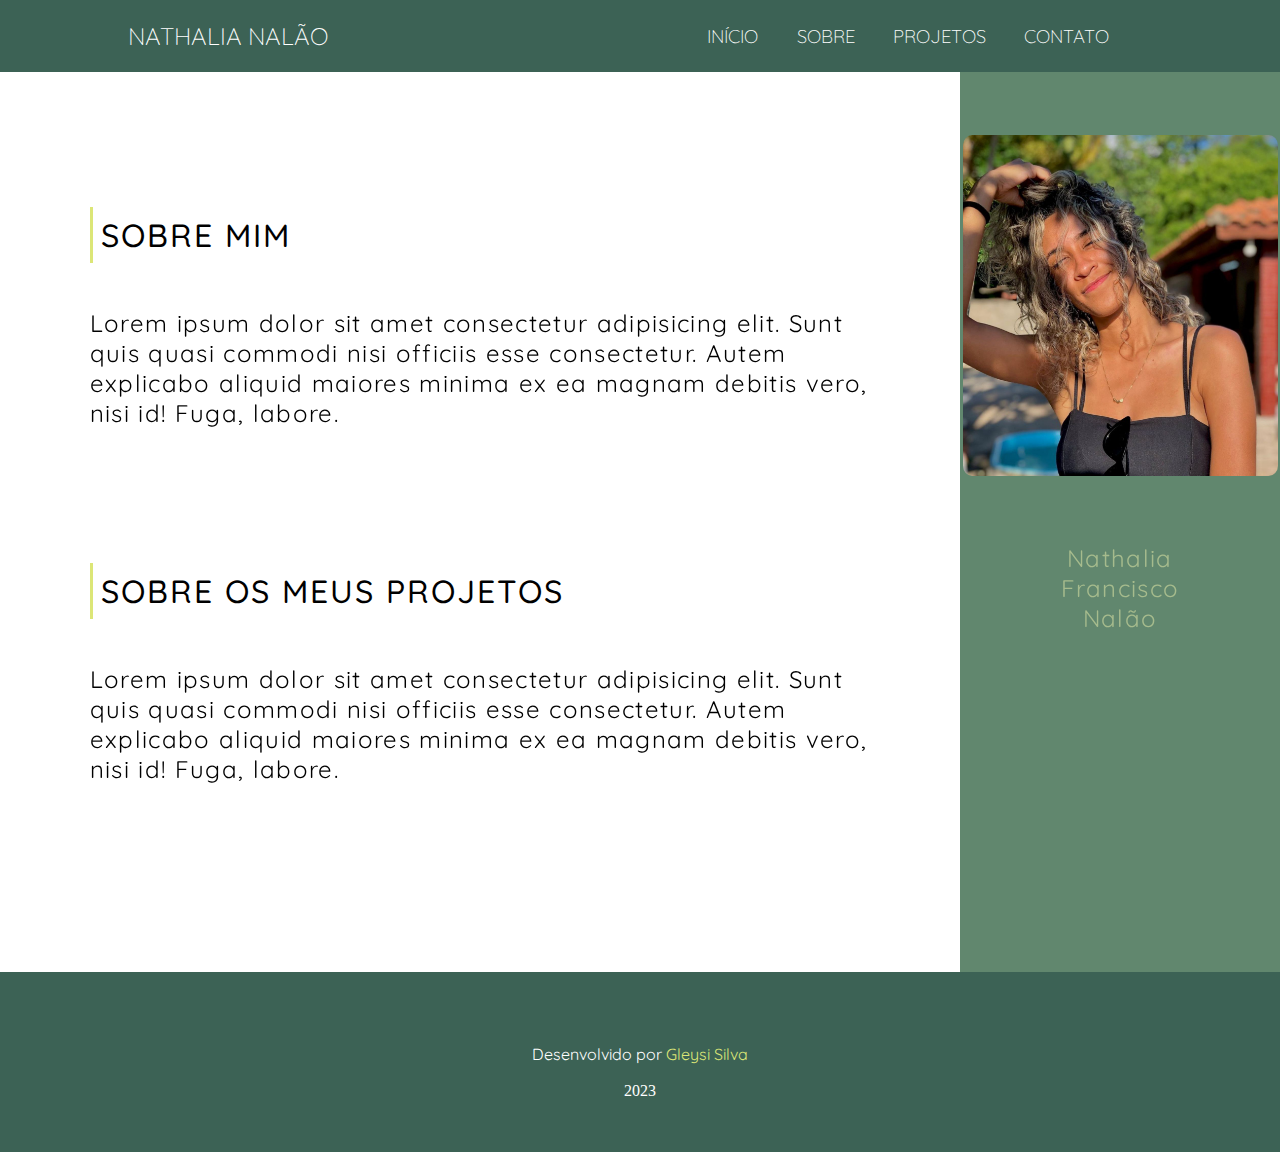
==== about.html @ 0b012574 "inserção favicon, botões de contato e mudança de imagem" ====
<!DOCTYPE html>
<html lang="pt-br">
<head>
    <meta charset="UTF-8">
    <meta http-equiv="X-UA-Compatible" content="IE=edge">
    <meta name="viewport" content="width=device-width, initial-scale=1.0">
    <title>Nathalia Nalão</title>
    <link rel="stylesheet" href="styles/style.css">
    <link rel="stylesheet" href="css/mobile-menu.css">
    <script src="script.js"></script>    
    <!--fontes-->
    <link rel="preconnect" href="https://fonts.googleapis.com">
    <link rel="preconnect" href="https://fonts.gstatic.com" crossorigin>
    <link href="https://fonts.googleapis.com/css2?family=League+Script&family=WindSong:wght@500&display=swap" rel="stylesheet">
     <!-- lib aos -->
     <link href="https://unpkg.com/aos@2.3.1/dist/aos.css" rel="stylesheet">
     <link rel="shortcut icon" href="img/favicon.png" type="image/x-icon">
    </head>
</head>
<body>
    <header>
        <header>
            <div class = "top-nav">
                <div class = "menu-toggle">
                  <div class="one"></div>
                  <div class="two"></div>
                  <div class="three"></div>
                </div>
                <a class="brand" href="index.html">NATHALIA NALÃO</a>
                <nav>
                    <ul>
                        <li><a href="index.html">INÍCIO</a></li>
                        <li><a href="about.html">SOBRE</a></li>
                        <li><a href="projects.html">PROJETOS</a></li>
                        <li><a href="contact.html">CONTATO</a></li>
                    </ul>
                </nav>
            </div>
    </header>
    <main>
        <div id="about-container">
            <h2 class="section-title">SOBRE MIM</h2>
            <p id="about-description" data-aos="fade-right">Lorem ipsum dolor sit amet consectetur adipisicing elit. Sunt quis quasi commodi nisi officiis esse consectetur. Autem explicabo aliquid maiores minima ex ea magnam debitis vero, nisi id! Fuga, labore.</p>
            <h2 class="section-title">SOBRE OS MEUS PROJETOS</h2>
            <p id="about-description" data-aos="fade-right">Lorem ipsum dolor sit amet consectetur adipisicing elit. Sunt quis quasi commodi nisi officiis esse consectetur. Autem explicabo aliquid maiores minima ex ea magnam debitis vero, nisi id! Fuga, labore.</p>
            <div id="sidebar">
                    <img id="img-profile" src="img/nathalia.jpeg" alt="designer" data-aos="fade-right">
                    <p class="nathalia" data-aos="fade-right">Nathalia Francisco Nalão</p>
            </div>
        </div>   
    </main>
    <footer>
        <p id="developer">Desenvolvido por <a href="#">Gleysi Silva</a></p><!--por meu link-->
        <pp id="year">2023</p>
        <div id="social-media-container">
            <!--sgv com links-->
        </div>
    </footer>
    <script src="https://unpkg.com/aos@2.3.1/dist/aos.js"></script>
    <script>
        AOS.init();
    </script>
    <script src="js/mobile-menu.js"></script>
</body>
</html>
---- styles/style.css ----
@charset "UTF-8";
@import url("https://fonts.googleapis.com/css2?family=Quicksand:wght@300&display=swap");
* {
  padding: 0;
  margin: 0;
  overflow-x: hidden;
}

#about-container {
  height: 100vh;
  justify-content: center;
}
#about-container #about-description {
  font-size: 1.5rem;
  font-family: "Quicksand";
  letter-spacing: 1pt;
  align-items: center;
  margin: 5vh 30vw 7vh 7vw;
}
#about-container #sidebar {
  position: absolute;
  right: 0;
  top: 8vh;
  height: 100vh;
  width: 25vw;
  background-color: #61876e;
  text-align: center;
}
#about-container #sidebar #img-profile {
  margin-top: 7vh;
  position: relative;
  margin-left: auto;
  margin-right: auto;
  width: 35vh;
  border-radius: 3%;
  height: auto;
}
#about-container #sidebar .nathalia {
  font-size: 1.5rem;
  font-family: "Quicksand";
  letter-spacing: 1pt;
  align-items: center;
  margin: 7vh 7vw 7vh 7vw;
  color: #A6BB8D;
}

* {
  padding: 0;
  margin: 0;
  overflow-x: hidden;
}

footer {
  background-color: #3C6255;
  height: 20vh;
  margin: 0;
  text-align: center;
  color: white;
}
footer p#developer {
  padding-top: 8vh;
  color: white;
  font-family: "Quicksand";
  font-size: 1rem;
  margin-bottom: 2vh;
}
footer p#developer a {
  text-decoration: none;
  color: #dce677;
}
footer p#developer a:hover {
  letter-spacing: 0.1em;
}
footer p#year {
  font-weight: 100;
}

* {
  padding: 0;
  margin: 0;
  overflow-x: hidden;
}

.top-nav {
  background-color: #3C6255;
  height: 8vh;
  vertical-align: center;
  display: flex;
  align-items: center;
  justify-content: space-around;
}
.top-nav .brand {
  color: white;
  text-decoration: none;
  text-transform: uppercase;
  font-size: 1.5rem;
  font-weight: 300;
  font-family: "Quicksand";
  margin-left: -30vw;
}
.top-nav .brand:hover {
  color: #A6BB8D;
}
.top-nav nav {
  text-align: center;
}
.top-nav nav ul {
  display: flex;
}
.top-nav nav ul li {
  padding-left: 3vw;
  list-style: none;
  color: white;
}
.top-nav nav ul li a {
  color: white;
  text-decoration: none;
  text-transform: uppercase;
  font-size: 1.5rem;
  font-weight: 300;
  font-family: "Quicksand";
  font-size: 1.1538461538rem;
}
.top-nav nav ul li a:hover {
  color: #A6BB8D;
}
.top-nav nav ul li:hover {
  letter-spacing: 2px;
}

* {
  padding: 0;
  margin: 0;
  overflow-x: hidden;
}

#img-container {
  display: flex;
  align-items: center;
  justify-content: center;
}
#img-container #logo-home {
  top: 0;
  left: 0;
  width: 400px;
  height: 400px;
}

* {
  padding: 0;
  margin: 0;
  overflow-x: hidden;
}

h2.section-title {
  display: block;
  font-size: 2rem;
  font-weight: 500;
  color: black;
  font-family: "Quicksand";
  letter-spacing: 2px;
  margin-left: 7vw;
  margin-top: 15vh;
  padding: 0.5rem;
  border-left: #dce677 solid 3px;
}

.projects-container { /*transformando em grid container*/
  display: grid;
  justify-content: center;
  gap: 1rem;
  margin: 5rem 2rem;
}

.row {
  flex-wrap: wrap; /*para não "sanfonar ao diminuir a tela"*/
  width: 320px;
  overflow: hidden; /*impede que a img transborde com o hover*/
}

/*tamanho da miniatura no grid*/
.row .small_img {
  width: inherit;
}

.row .small_img:hover {
  transition: 0.3s;
  transform: scale(1.2);
  filter: grayscale(0.8);
  cursor: pointer;
}

/*configuração dos grids por elemento*/
.row:nth-child(0) {
  grid-column: 1/2;
  grid-row: 1/2;
}

.row:nth-child(12) {
  grid-column: 4/5;
  grid-row: 1/2;
}

.modal {
  /*configuração do modal*/
  display: flex;
  align-items: center;
  justify-content: center;
  position: fixed;
  top: 0;
  width: 100vw;
  height: 100vh;
  background-color: rgba(0, 0, 0, 0.7);
  visibility: hidden;
}

/*conteúdo de dentro do modal */
#modal_img {
  width: 65vw;
}

/*botão "x"*/
#bt_close {
  color: white;
  background-color: #000000;
  position: absolute;
  top: 10px;
  right: 30px;
  padding: 5px 10px;
  font-size: 25px;
  border: white solid 1px;
  cursor: pointer;
}

/*classe que será adicionada dinamicamente por JS*/
.modal_active {
  visibility: visible;
}

#contact-container {
  display: block;
  height: 100vh;
}
#contact-container .title-container .section-title-contact {
  display: block;
  font-size: 2rem;
  font-weight: 500;
  color: black;
  font-family: "Quicksand";
  letter-spacing: 2px;
  margin-left: 7vw;
  margin-top: 15vh;
  padding: 0.5rem;
  border-left: #dce677 solid 3px;
  margin-top: 6vh;
}
#contact-container .principal-container {
  display: flex;
  justify-content: center;
  align-items: center;
}
#contact-container .principal-container .formulario-container {
  width: 43vw;
  height: 60vh;
  background-color: #61876e;
  margin: 5vh 0vw 2vh 0;
  border-radius: 2% 0 0 2%;
}
#contact-container .principal-container .formulario-container form {
  text-align: center;
  padding: 7vh 0vw 0vh 0vw;
  justify-content: center;
}
#contact-container .principal-container .formulario-container form label {
  color: white;
  font-size: 2rem;
  font-weight: 500;
  color: black;
  font-family: "Quicksand";
  letter-spacing: 2px;
  margin-left: 7vw;
  margin-top: 15vh;
  padding: 0.5rem;
  border-left: #dce677 solid 3px;
  font-size: 1.5rem;
  margin-left: -17vw;
}
#contact-container .principal-container .formulario-container form input#email {
  margin-top: 5vh;
  display: block;
  width: 30vw;
  margin-left: 7vw;
  margin-bottom: 2vh;
  height: 5vh;
}
#contact-container .principal-container .formulario-container form input#message {
  margin-top: 5vh;
  display: block;
  width: 30vw;
  margin-left: 7vw;
  margin-bottom: 2vh;
  height: 10vh;
}
#contact-container .principal-container .formulario-container form button {
  width: 150px;
  height: 40px;
  padding: 1vh;
  background-color: #A6BB8D;
  border: 1px solid black;
  color: black;
  border-radius: 5px;
  text-transform: uppercase;
}
#contact-container .principal-container .formulario-container form button:hover {
  color: white;
  transition: 0.4s;
  background-color: #346049;
  border: 1px solid rgb(255, 255, 255);
}
#contact-container .principal-container .formulario-container form button a {
  font-weight: 300;
  color: black;
  text-decoration: none;
  font-size: 12pt;
}
#contact-container .principal-container .formulario-container form button a:hover {
  color: white;
}
#contact-container .principal-container .img-contact-container {
  text-align: center;
  vertical-align: center;
  width: 43vw;
  height: 60vh;
  background-color: #A6BB8D;
  margin: 5vh 0vw 2vh 0vw;
  border-radius: 0px 2% 2% 0;
}
#contact-container .principal-container .img-contact-container .interior-designer {
  margin-top: 3vh;
  width: 80%;
  height: auto;
  border-radius: 2%;
}
#contact-container .social-media-container {
  display: flex;
  text-align: center;
  justify-content: center;
  gap: 2rem;
  padding-top: 2rem;
}
#contact-container .social-media-container #wpp-btn {
  width: 150px;
  height: 40px;
  padding: 1vh;
  background-color: #A6BB8D;
  border: 1px solid black;
  color: black;
  border-radius: 5px;
}
#contact-container .social-media-container #wpp-btn:hover {
  color: white;
  transition: 0.4s;
  background-color: #075037;
  border: 1px solid rgb(255, 255, 255);
}
#contact-container .social-media-container #wpp-btn a {
  font-weight: 300;
  color: black;
  text-decoration: none;
  font-size: 12pt;
}
#contact-container .social-media-container #wpp-btn a:hover {
  color: white;
}
#contact-container .social-media-container #linkedin-btn {
  width: 150px;
  height: 40px;
  padding: 1vh;
  background-color: #A6BB8D;
  border: 1px solid black;
  color: black;
  border-radius: 5px;
}
#contact-container .social-media-container #linkedin-btn:hover {
  color: white;
  transition: 0.4s;
  background-color: #084d91;
  border: 1px solid rgb(255, 255, 255);
}
#contact-container .social-media-container #linkedin-btn a {
  font-weight: 300;
  color: black;
  text-decoration: none;
  font-size: 12pt;
}
#contact-container .social-media-container #linkedin-btn a:hover {
  color: white;
}

@media (max-width: 620px) {
  .top-nav {
    justify-content: flex-start;
  }
  nav {
    display: none;
  }
  .brand {
    display: none;
  }
  .menu-toggle {
    position: absolute;
    width: 40px;
    left: 15px;
  }
  .menu-toggle .one,
.menu-toggle .two,
.menu-toggle .three {
    background-color: white;
    height: 3px;
    width: 100%;
    margin: 8px auto;
    transition-duration: 0.3s;
  }
  /*menu aberto*/
  .top-nav.on {
    position: absolute;
    top: 0;
    left: 5;
    width: 100vw;
    height: 100vh;
    background-color: #3C6255;
    z-index: 10;
    justify-content: center;
    align-items: center;
  }
  .top-nav.on nav { /*acesso ao elemento nav com o menu clicado*/
    display: block; /*menu é habilitado novamente por cima do menu clicado*/
    flex-direction: column;
  }
  .top-nav.on .menu-toggle { /*posicionamento do ícone*/
    position: absolute;
    right: 15px;
    top: 15px;
  }
  .top-nav.on .menu-toggle .one { /*posicionamento das barras com o menu clicado*/
    transform: rotate(45deg) translate(7px, 7px);
  }
  .top-nav.on .menu-toggle .two {
    opacity: 0;
  }
  .top-nav.on .menu-toggle .three {
    transform: rotate(-45deg) translate(9px, -9px);
  }
  .top-nav.on nav li {
    margin: auto;
    width: auto;
  }
  .top-nav.on nav ul {
    margin: auto;
    display: block;
    text-align: center;
  }
  .top-nav.on nav ul a {
    transition-duration: 0.5s;
    font-size: 1.5rem;
    line-height: 4rem;
  }
}/*# sourceMappingURL=style.css.map */
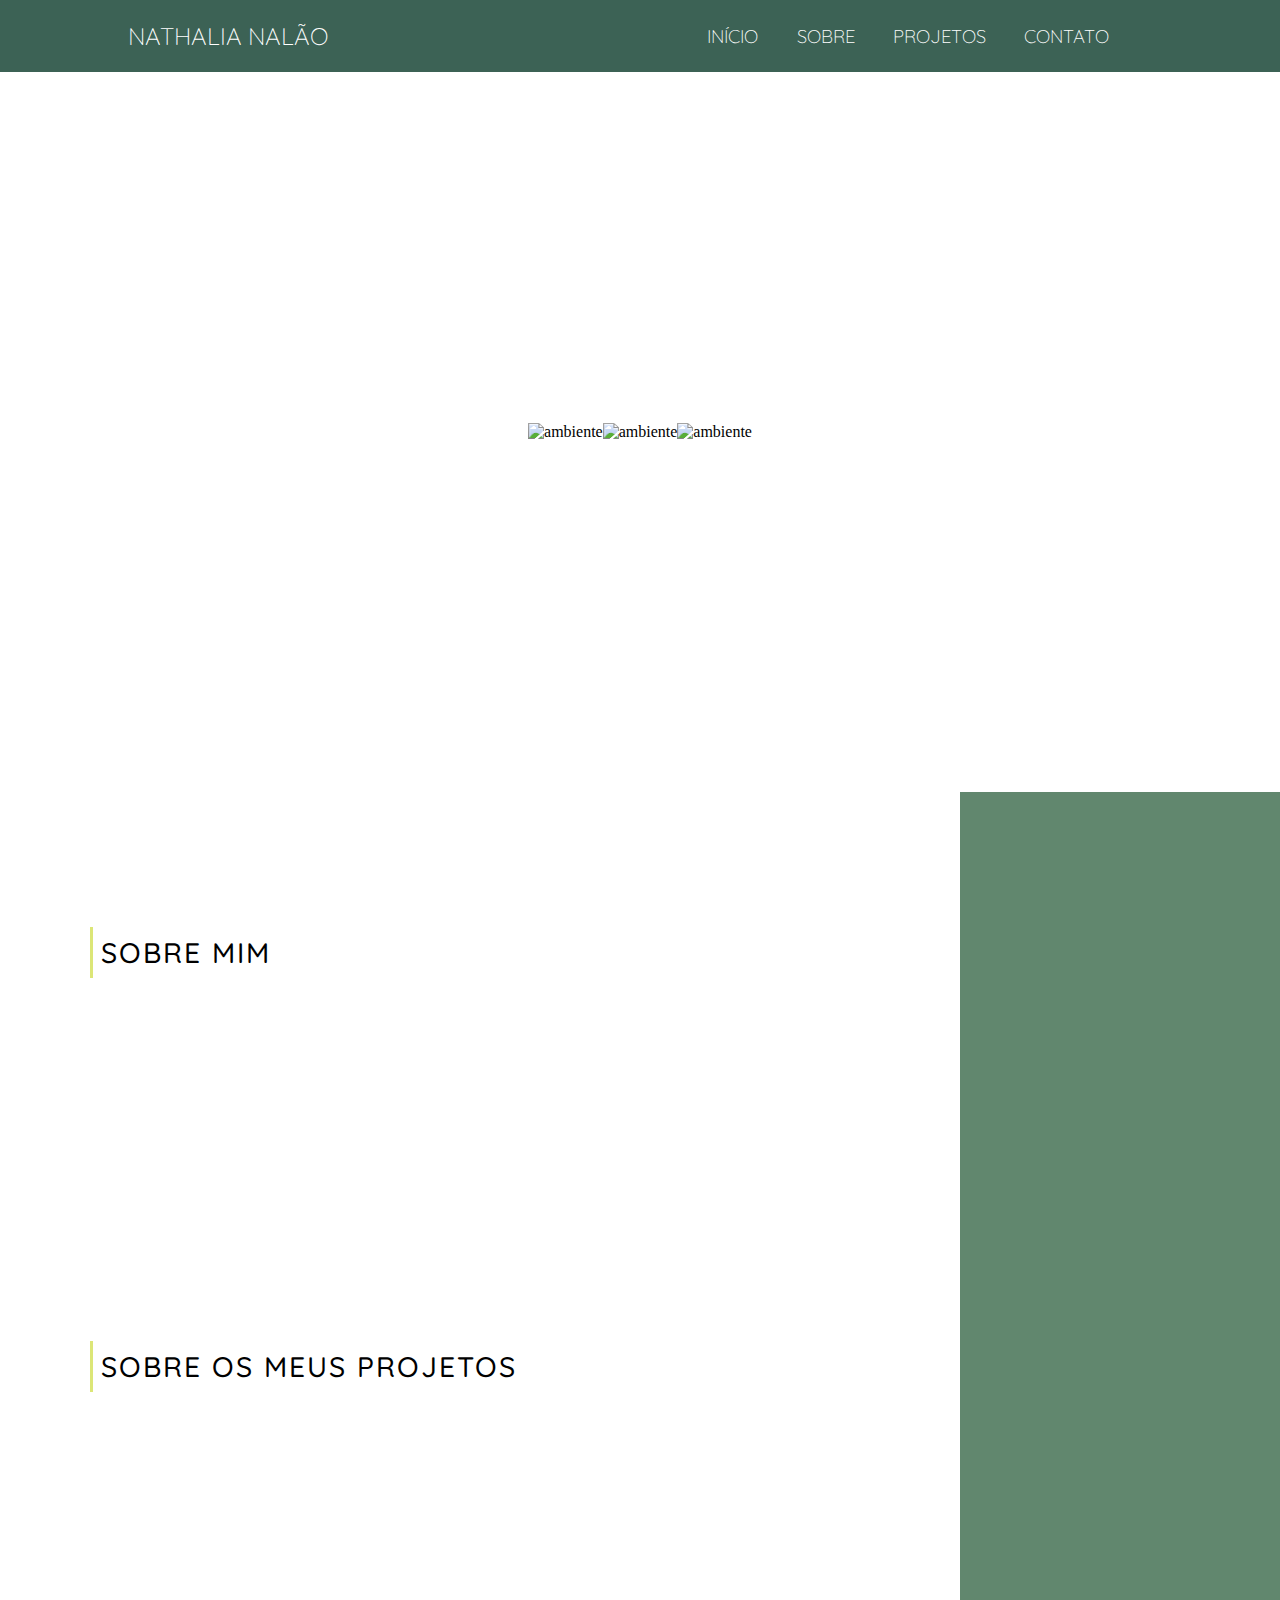
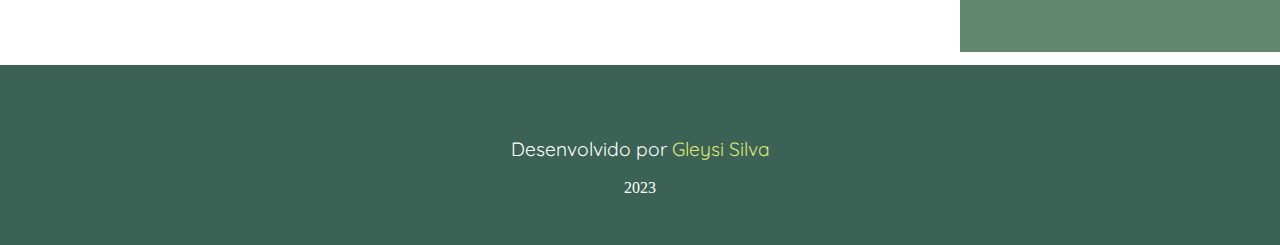
==== commit 7bff55fb: "mq mobile pronta" ====
--- a/about.html
+++ b/about.html
@@ -38,15 +38,20 @@
             </div>
     </header>
     <main>
+        <div id="img-container">
+            <img class="img-1" src="img/bg-1.jpg" alt="ambiente">
+            <img class="img-mobile" src="img/bg-mobile.jpg" alt="ambiente">
+            <img class="img-2" src="img/bg-2.jpg" alt="ambiente">
+        </div>
         <div id="about-container">
+            <div id="sidebar">
+                <img id="img-profile" src="img/nathalia.jpeg" alt="designer" data-aos="fade-right">
+                <p class="nathalia" data-aos="fade-right">Nathalia Francisco Nalão</p>
+            </div>
             <h2 class="section-title">SOBRE MIM</h2>
             <p id="about-description" data-aos="fade-right">Lorem ipsum dolor sit amet consectetur adipisicing elit. Sunt quis quasi commodi nisi officiis esse consectetur. Autem explicabo aliquid maiores minima ex ea magnam debitis vero, nisi id! Fuga, labore.</p>
             <h2 class="section-title">SOBRE OS MEUS PROJETOS</h2>
             <p id="about-description" data-aos="fade-right">Lorem ipsum dolor sit amet consectetur adipisicing elit. Sunt quis quasi commodi nisi officiis esse consectetur. Autem explicabo aliquid maiores minima ex ea magnam debitis vero, nisi id! Fuga, labore.</p>
-            <div id="sidebar">
-                    <img id="img-profile" src="img/nathalia.jpeg" alt="designer" data-aos="fade-right">
-                    <p class="nathalia" data-aos="fade-right">Nathalia Francisco Nalão</p>
-            </div>
         </div>   
     </main>
     <footer>
--- a/styles/style.css
+++ b/styles/style.css
@@ -1,14 +1,21 @@
 @charset "UTF-8";
 @import url("https://fonts.googleapis.com/css2?family=Quicksand:wght@300&display=swap");
-* {
-  padding: 0;
-  margin: 0;
-  overflow-x: hidden;
-}
-
 #about-container {
-  height: 100vh;
-  justify-content: center;
+  display: flex;
+  height: 80;
+  flex-direction: column;
+  padding-bottom: 5vh;
+}
+@media (max-width: 599px) {
+  #about-container:nth-child(4) {
+    order: 1;
+  }
+}
+@media (max-width: 599px) {
+  #about-container {
+    display: block;
+    padding-bottom: 0;
+  }
 }
 #about-container #about-description {
   font-size: 1.5rem;
@@ -20,11 +27,19 @@
 #about-container #sidebar {
   position: absolute;
   right: 0;
-  top: 8vh;
-  height: 100vh;
+  top: 88vh;
+  height: 95.6vh;
   width: 25vw;
   background-color: #61876e;
   text-align: center;
+}
+@media (max-width: 599px) {
+  #about-container #sidebar {
+    position: static;
+    overflow: hidden;
+    width: auto;
+    height: auto;
+  }
 }
 #about-container #sidebar #img-profile {
   margin-top: 7vh;
@@ -35,6 +50,10 @@
   border-radius: 3%;
   height: auto;
 }
+#about-container #sidebar #img-profile:hover {
+  cursor: pointer;
+  opacity: 0.9;
+}
 #about-container #sidebar .nathalia {
   font-size: 1.5rem;
   font-family: "Quicksand";
@@ -45,12 +64,13 @@
 }
 
 * {
+  margin: 0;
   padding: 0;
-  margin: 0;
   overflow-x: hidden;
 }
 
 footer {
+  display: block;
   background-color: #3C6255;
   height: 20vh;
   margin: 0;
@@ -61,7 +81,7 @@
   padding-top: 8vh;
   color: white;
   font-family: "Quicksand";
-  font-size: 1rem;
+  font-size: 1.2rem;
   margin-bottom: 2vh;
 }
 footer p#developer a {
@@ -72,12 +92,14 @@
   letter-spacing: 0.1em;
 }
 footer p#year {
+  font-family: "Quicksand";
   font-weight: 100;
+  font-size: 11pt;
 }
 
 * {
+  margin: 0;
   padding: 0;
-  margin: 0;
   overflow-x: hidden;
 }
 
@@ -129,26 +151,33 @@
 }
 
 * {
+  margin: 0;
   padding: 0;
-  margin: 0;
   overflow-x: hidden;
 }
 
 #img-container {
+  overflow: hidden;
+  height: 80vh;
   display: flex;
   align-items: center;
   justify-content: center;
 }
-#img-container #logo-home {
-  top: 0;
-  left: 0;
-  width: 400px;
-  height: 400px;
+@media (max-width: 599px) {
+  #img-container {
+    height: 100vh;
+    flex-direction: column;
+  }
+}
+@media (max-width: 599px) {
+  #img-container .img-1, #img-container .img-2 {
+    display: none;
+  }
 }
 
 * {
+  margin: 0;
   padding: 0;
-  margin: 0;
   overflow-x: hidden;
 }
 
@@ -163,6 +192,7 @@
   margin-top: 15vh;
   padding: 0.5rem;
   border-left: #dce677 solid 3px;
+  font-size: 1.7647058824rem;
 }
 
 .projects-container { /*transformando em grid container*/
@@ -174,16 +204,22 @@
 
 .row {
   flex-wrap: wrap; /*para não "sanfonar ao diminuir a tela"*/
-  width: 320px;
-  overflow: hidden; /*impede que a img transborde com o hover*/
+  width: 30vw;
+  overflow: hidden;
+}
+@media (max-width: 599px) {
+  .row {
+    width: 80vw;
+    overflow: hidden;
+  }
+}
+
+.small_img {
+  width: inherit;
 }
 
 /*tamanho da miniatura no grid*/
-.row .small_img {
-  width: inherit;
-}
-
-.row .small_img:hover {
+.small_img:hover {
   transition: 0.3s;
   transform: scale(1.2);
   filter: grayscale(0.8);
@@ -191,14 +227,20 @@
 }
 
 /*configuração dos grids por elemento*/
-.row:nth-child(0) {
+.row:nth-child(1) {
   grid-column: 1/2;
   grid-row: 1/2;
 }
 
 .row:nth-child(12) {
-  grid-column: 4/5;
-  grid-row: 1/2;
+  grid-column: 3/4;
+  grid-row: 4/5;
+}
+@media (max-width: 599px) {
+  .row:nth-child(12) {
+    grid-column: 1/2;
+    grid-row: 1/2;
+  }
 }
 
 .modal {
@@ -232,9 +274,38 @@
   cursor: pointer;
 }
 
+a button.btn-back {
+  background-color: white;
+  font-size: 28px;
+  position: fixed;
+  font-weight: 100;
+  width: 50px;
+  height: 50px;
+  bottom: 15px;
+  right: 25px;
+  color: #3C6255;
+  border: 1px solid #3C6255;
+  border-radius: 50px;
+  transition: 0.2s;
+  cursor: pointer;
+}
+@media (max-width: 599px) {
+  a button.btn-back {
+    right: 15px;
+    width: 60px;
+    height: 60px;
+  }
+}
+
 /*classe que será adicionada dinamicamente por JS*/
 .modal_active {
   visibility: visible;
+}
+
+* {
+  margin: 0;
+  padding: 0;
+  overflow-x: hidden;
 }
 
 #contact-container {
@@ -254,22 +325,40 @@
   border-left: #dce677 solid 3px;
   margin-top: 6vh;
 }
+@media (max-width: 599px) {
+  #contact-container .title-container .section-title-contact {
+    margin-top: 10vh;
+    margin-bottom: 7vh;
+  }
+}
 #contact-container .principal-container {
   display: flex;
   justify-content: center;
   align-items: center;
+  height: auto;
+}
+@media (max-width: 599px) {
+  #contact-container .principal-container {
+    flex-direction: column;
+  }
 }
 #contact-container .principal-container .formulario-container {
   width: 43vw;
-  height: 60vh;
-  background-color: #61876e;
+  height: 59.7vh;
+  background-color: white;
   margin: 5vh 0vw 2vh 0;
+  border: black solid 1px;
   border-radius: 2% 0 0 2%;
 }
+@media (max-width: 599px) {
+  #contact-container .principal-container .formulario-container {
+    width: 80vw;
+    border-radius: 2%;
+  }
+}
 #contact-container .principal-container .formulario-container form {
-  text-align: center;
   padding: 7vh 0vw 0vh 0vw;
-  justify-content: center;
+  justify-content: left;
 }
 #contact-container .principal-container .formulario-container form label {
   color: white;
@@ -283,7 +372,10 @@
   padding: 0.5rem;
   border-left: #dce677 solid 3px;
   font-size: 1.5rem;
-  margin-left: -17vw;
+}
+#contact-container .principal-container .formulario-container form .button-container {
+  display: flex;
+  justify-content: center;
 }
 #contact-container .principal-container .formulario-container form input#email {
   margin-top: 5vh;
@@ -293,6 +385,11 @@
   margin-bottom: 2vh;
   height: 5vh;
 }
+@media (max-width: 599px) {
+  #contact-container .principal-container .formulario-container form input#email {
+    width: 61vw;
+  }
+}
 #contact-container .principal-container .formulario-container form input#message {
   margin-top: 5vh;
   display: block;
@@ -301,15 +398,21 @@
   margin-bottom: 2vh;
   height: 10vh;
 }
+@media (max-width: 599px) {
+  #contact-container .principal-container .formulario-container form input#message {
+    width: 61vw;
+  }
+}
 #contact-container .principal-container .formulario-container form button {
+  margin-top: 1rem;
+  font-family: "Quicksand";
   width: 150px;
   height: 40px;
   padding: 1vh;
-  background-color: #A6BB8D;
+  background-color: white;
   border: 1px solid black;
   color: black;
   border-radius: 5px;
-  text-transform: uppercase;
 }
 #contact-container .principal-container .formulario-container form button:hover {
   color: white;
@@ -327,32 +430,45 @@
   color: white;
 }
 #contact-container .principal-container .img-contact-container {
+  display: flex;
   text-align: center;
   vertical-align: center;
   width: 43vw;
   height: 60vh;
-  background-color: #A6BB8D;
   margin: 5vh 0vw 2vh 0vw;
   border-radius: 0px 2% 2% 0;
-}
-#contact-container .principal-container .img-contact-container .interior-designer {
-  margin-top: 3vh;
-  width: 80%;
+  overflow: hidden;
+}
+@media (max-width: 599px) {
+  #contact-container .principal-container .img-contact-container {
+    display: none;
+  }
+}
+#contact-container .principal-container .img-contact-container .interior-design {
+  width: 800px;
+  height: 300px;
+  -o-object-fit: cover;
+     object-fit: cover;
   height: auto;
-  border-radius: 2%;
 }
 #contact-container .social-media-container {
   display: flex;
   text-align: center;
   justify-content: center;
   gap: 2rem;
-  padding-top: 2rem;
+  padding-top: 3rem;
+}
+@media (max-width: 599px) {
+  #contact-container .social-media-container {
+    padding-bottom: 5rem;
+  }
 }
 #contact-container .social-media-container #wpp-btn {
+  font-family: "Quicksand";
   width: 150px;
   height: 40px;
   padding: 1vh;
-  background-color: #A6BB8D;
+  background-color: white;
   border: 1px solid black;
   color: black;
   border-radius: 5px;
@@ -373,10 +489,11 @@
   color: white;
 }
 #contact-container .social-media-container #linkedin-btn {
+  font-family: "Quicksand";
   width: 150px;
   height: 40px;
   padding: 1vh;
-  background-color: #A6BB8D;
+  background-color: white;
   border: 1px solid black;
   color: black;
   border-radius: 5px;
@@ -395,6 +512,12 @@
 }
 #contact-container .social-media-container #linkedin-btn a:hover {
   color: white;
+}
+
+* {
+  margin: 0;
+  padding: 0;
+  overflow-x: hidden;
 }
 
 @media (max-width: 620px) {
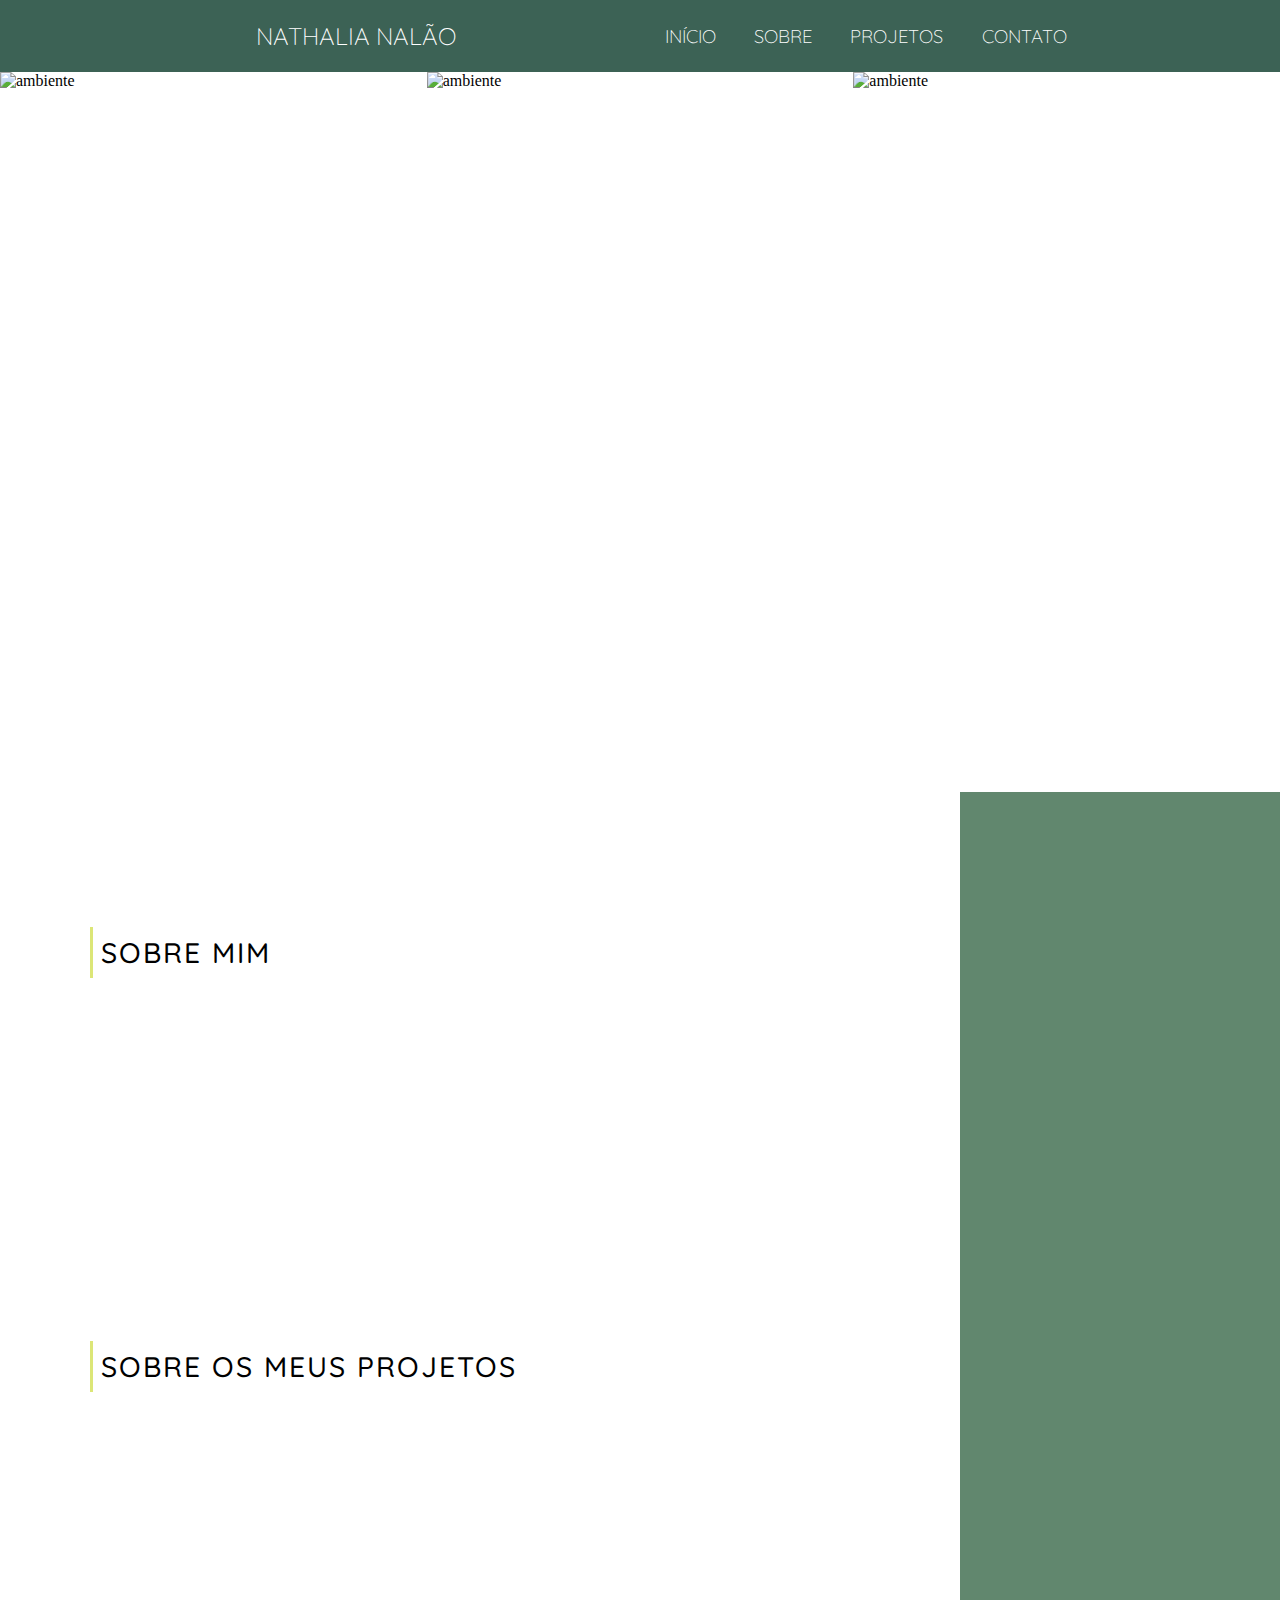
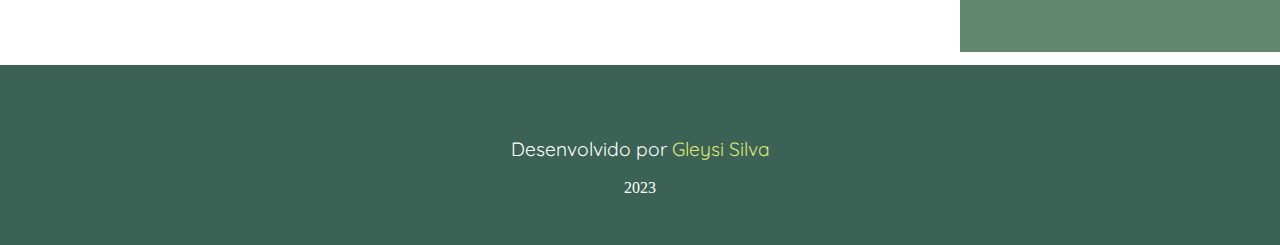
==== commit cbdc9948: "media query para tablet e inserção de elementos na home" ====
--- a/about.html
+++ b/about.html
@@ -26,7 +26,9 @@
                   <div class="two"></div>
                   <div class="three"></div>
                 </div>
-                <a class="brand" href="index.html">NATHALIA NALÃO</a>
+                <div>
+                    <a class="brand" href="index.html">NATHALIA NALÃO</a>
+                </div>
                 <nav>
                     <ul>
                         <li><a href="index.html">INÍCIO</a></li>
--- a/styles/style.css
+++ b/styles/style.css
@@ -1,5 +1,6 @@
 @charset "UTF-8";
 @import url("https://fonts.googleapis.com/css2?family=Quicksand:wght@300&display=swap");
+@import url("https://fonts.googleapis.com/css2?family=WindSong:wght@400;500&display=swap");
 #about-container {
   display: flex;
   height: 80;
@@ -33,6 +34,14 @@
   background-color: #61876e;
   text-align: center;
 }
+@media (min-width: 600px) and (max-width: 1200px) {
+  #about-container #sidebar {
+    position: static;
+    overflow: hidden;
+    width: auto;
+    height: auto;
+  }
+}
 @media (max-width: 599px) {
   #about-container #sidebar {
     position: static;
@@ -70,7 +79,7 @@
 }
 
 footer {
-  display: block;
+  position: static;
   background-color: #3C6255;
   height: 20vh;
   margin: 0;
@@ -106,7 +115,6 @@
 .top-nav {
   background-color: #3C6255;
   height: 8vh;
-  vertical-align: center;
   display: flex;
   align-items: center;
   justify-content: space-around;
@@ -118,13 +126,22 @@
   font-size: 1.5rem;
   font-weight: 300;
   font-family: "Quicksand";
-  margin-left: -30vw;
 }
 .top-nav .brand:hover {
   color: #A6BB8D;
 }
+@media (min-width: 600px) and (max-width: 1200px) {
+  .top-nav .brand {
+    font-size: 1rem;
+  }
+}
 .top-nav nav {
-  text-align: center;
+  padding-right: 10vw;
+}
+@media (min-width: 600px) and (max-width: 1200px) {
+  .top-nav nav {
+    padding-right: 7vw;
+  }
 }
 .top-nav nav ul {
   display: flex;
@@ -146,6 +163,12 @@
 .top-nav nav ul li a:hover {
   color: #A6BB8D;
 }
+@media (min-width: 600px) and (max-width: 1200px) {
+  .top-nav nav ul li a {
+    font-size: 0.8571428571rem;
+    padding-left: -32vw;
+  }
+}
 .top-nav nav ul li:hover {
   letter-spacing: 2px;
 }
@@ -162,17 +185,94 @@
   display: flex;
   align-items: center;
   justify-content: center;
+  -o-object-fit: cover;
+     object-fit: cover;
 }
 @media (max-width: 599px) {
   #img-container {
-    height: 100vh;
     flex-direction: column;
   }
+}
+#img-container #designer-name {
+  padding: 1px;
+  display: flex;
+  position: absolute;
+  font-family: "WindSong", cursive;
+  color: #3C6255;
+  font-size: 5rem;
+  margin-bottom: 25vh;
+}
+#img-container #professional-description {
+  color: #3C6255;
+  text-shadow: 0px 0 black, 0 0px #3C6255, 1px 0 black, 0 -1px #3C6255;
+  display: flex;
+  position: absolute;
+  font-weight: bold;
+  margin-bottom: 11vh;
+  font-family: "Quicksand";
+  text-transform: uppercase;
+  font-size: 1.3rem;
+  letter-spacing: 10px;
+}
+#img-container .cards-home {
+  position: absolute;
+  display: flex;
+  gap: 3rem;
+}
+#img-container .cards-home a {
+  text-decoration: none;
+}
+#img-container .cards-home a #card-projetos {
+  color: black;
+  display: flex;
+  width: 350px;
+  height: 80px;
+  background-color: white;
+  justify-content: center;
+  align-items: center;
+  font-family: "Quicksand";
+  font-size: 16pt;
+  opacity: 0.85;
+  border: solid 1px #3C6255;
+  margin-top: 25vh;
+}
+#img-container .cards-home a #card-projetos:hover {
+  cursor: pointer;
+  opacity: 1;
+  letter-spacing: 1px;
+}
+#img-container .cards-home a #card-sobre {
+  color: black;
+  display: flex;
+  width: 350px;
+  height: 80px;
+  background-color: white;
+  justify-content: center;
+  align-items: center;
+  font-family: "Quicksand";
+  font-size: 16pt;
+  opacity: 0.85;
+  border: solid 1px #3C6255;
+  margin-top: 25vh;
+}
+#img-container .cards-home a #card-sobre:hover {
+  cursor: pointer;
+  opacity: 1;
+  letter-spacing: 1px;
+}
+#img-container img {
+  width: 100%;
+  height: 100%;
+  -o-object-fit: cover;
+     object-fit: cover;
 }
 @media (max-width: 599px) {
   #img-container .img-1, #img-container .img-2 {
     display: none;
   }
+}
+#img-container .img-mobile {
+  max-width: 100%;
 }
 
 * {
@@ -308,9 +408,14 @@
   overflow-x: hidden;
 }
 
+main {
+  height: auto;
+  display: block;
+}
+
 #contact-container {
   display: block;
-  height: 100vh;
+  height: auto;
 }
 #contact-container .title-container .section-title-contact {
   display: block;
@@ -327,6 +432,7 @@
 }
 @media (max-width: 599px) {
   #contact-container .title-container .section-title-contact {
+    display: block;
     margin-top: 10vh;
     margin-bottom: 7vh;
   }
@@ -340,6 +446,7 @@
 @media (max-width: 599px) {
   #contact-container .principal-container {
     flex-direction: column;
+    height: auto;
   }
 }
 #contact-container .principal-container .formulario-container {
@@ -373,6 +480,11 @@
   border-left: #dce677 solid 3px;
   font-size: 1.5rem;
 }
+@media (min-width: 600px) and (max-width: 1200px) {
+  #contact-container .principal-container .formulario-container form label {
+    font-size: 1.2rem;
+  }
+}
 #contact-container .principal-container .formulario-container form .button-container {
   display: flex;
   justify-content: center;
@@ -457,11 +569,7 @@
   justify-content: center;
   gap: 2rem;
   padding-top: 3rem;
-}
-@media (max-width: 599px) {
-  #contact-container .social-media-container {
-    padding-bottom: 5rem;
-  }
+  padding-bottom: 5rem;
 }
 #contact-container .social-media-container #wpp-btn {
   font-family: "Quicksand";
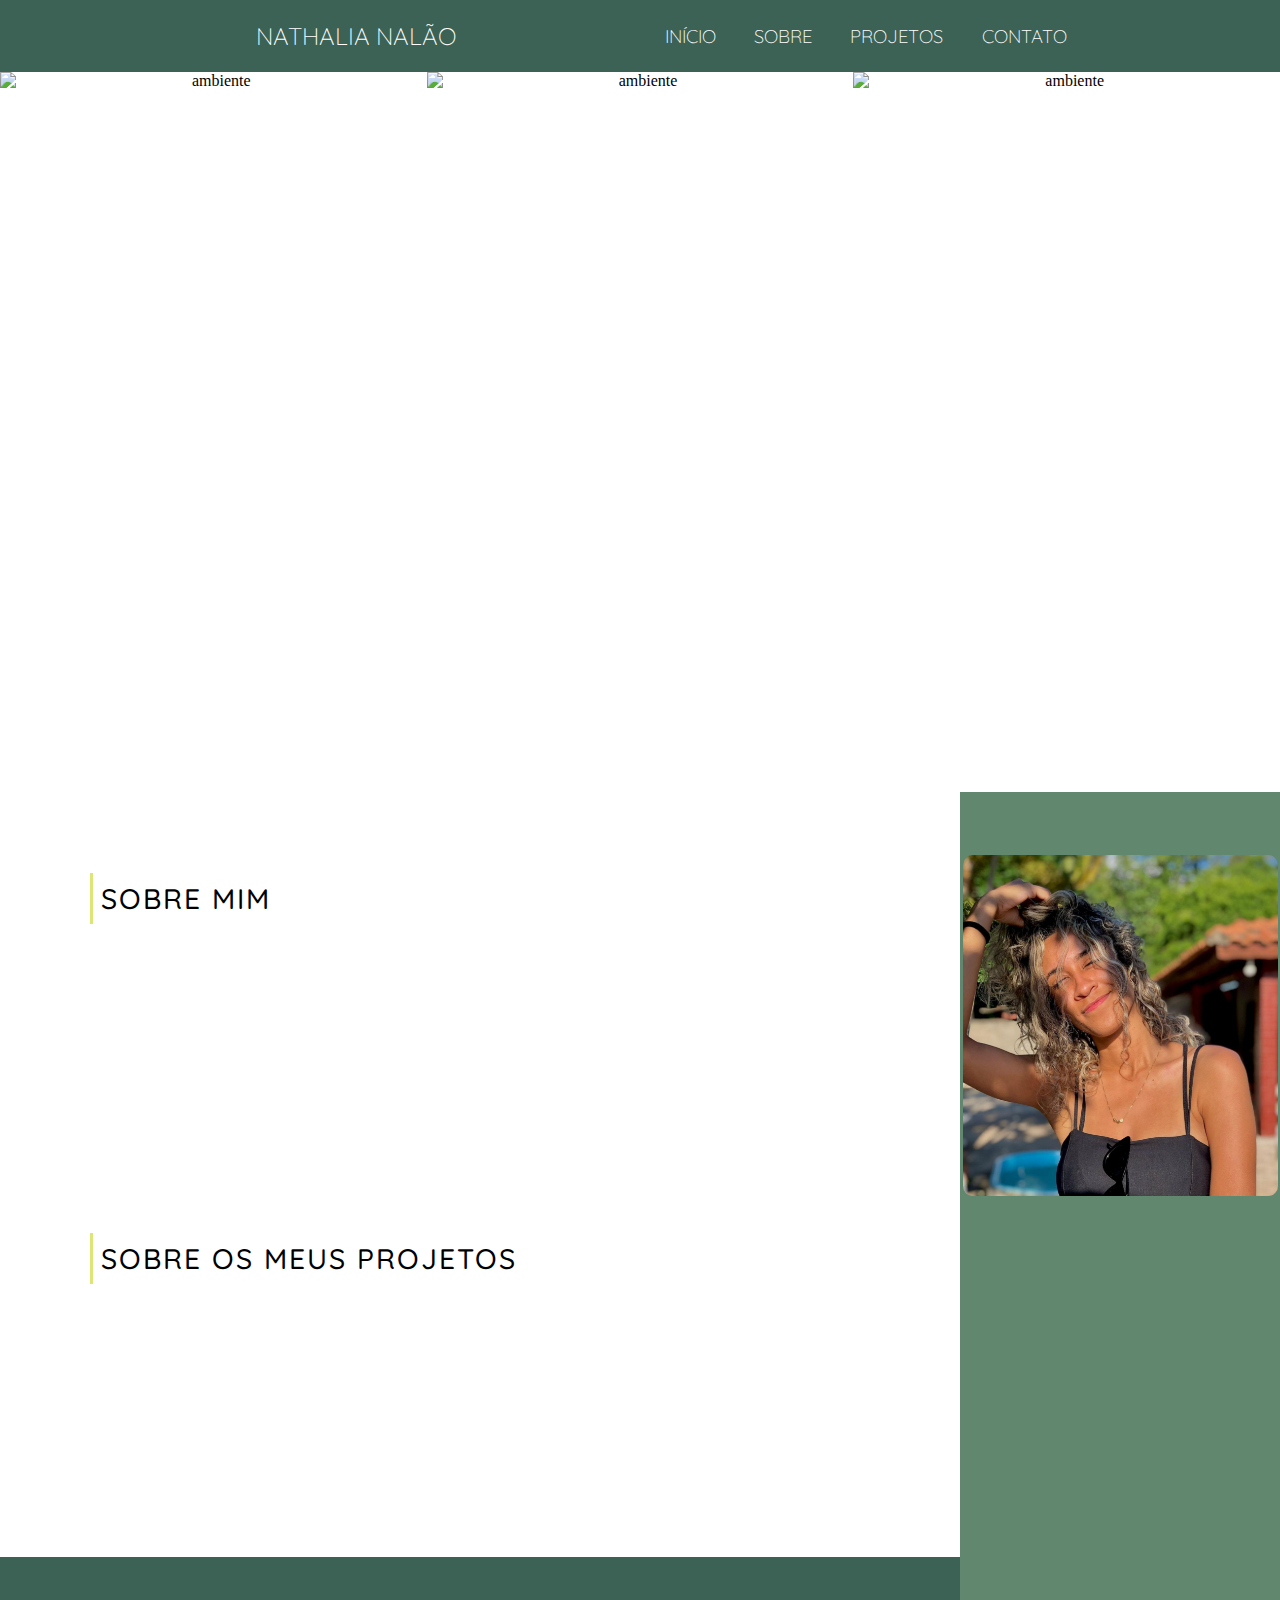
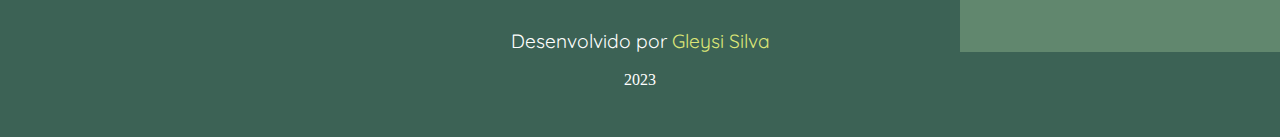
==== commit 0e488695: "últimos ajustes quanto à responsividade" ====
--- a/about.html
+++ b/about.html
@@ -47,7 +47,7 @@
         </div>
         <div id="about-container">
             <div id="sidebar">
-                <img id="img-profile" src="img/nathalia.jpeg" alt="designer" data-aos="fade-right">
+                <img id="img-profile" src="img/nathalia.jpeg" alt="designer">
                 <p class="nathalia" data-aos="fade-right">Nathalia Francisco Nalão</p>
             </div>
             <h2 class="section-title">SOBRE MIM</h2>
--- a/styles/style.css
+++ b/styles/style.css
@@ -75,7 +75,7 @@
 * {
   margin: 0;
   padding: 0;
-  overflow-x: hidden;
+  overflow-x: none;
 }
 
 footer {
@@ -109,7 +109,7 @@
 * {
   margin: 0;
   padding: 0;
-  overflow-x: hidden;
+  overflow-x: none;
 }
 
 .top-nav {
@@ -176,7 +176,7 @@
 * {
   margin: 0;
   padding: 0;
-  overflow-x: hidden;
+  overflow-x: none;
 }
 
 #img-container {
@@ -187,10 +187,12 @@
   justify-content: center;
   -o-object-fit: cover;
      object-fit: cover;
+  text-align: center;
 }
 @media (max-width: 599px) {
   #img-container {
     flex-direction: column;
+    height: 72vh;
   }
 }
 #img-container #designer-name {
@@ -202,63 +204,129 @@
   font-size: 5rem;
   margin-bottom: 25vh;
 }
+@media (max-width: 599px) {
+  #img-container #designer-name {
+    font-size: 4rem;
+    color: white;
+  }
+}
 #img-container #professional-description {
   color: #3C6255;
   text-shadow: 0px 0 black, 0 0px #3C6255, 1px 0 black, 0 -1px #3C6255;
   display: flex;
+  width: 100vw;
+  justify-content: center;
   position: absolute;
   font-weight: bold;
   margin-bottom: 11vh;
+  margin-top: 2vh;
   font-family: "Quicksand";
   text-transform: uppercase;
   font-size: 1.3rem;
   letter-spacing: 10px;
 }
+@media (max-width: 599px) {
+  #img-container #professional-description {
+    font-size: 1rem;
+    letter-spacing: 3px;
+    margin-top: 4rem;
+    color: white;
+  }
+}
+@media (min-width: 600px) and (max-width: 1200px) {
+  #img-container #professional-description {
+    margin-top: 12vh;
+  }
+}
 #img-container .cards-home {
   position: absolute;
   display: flex;
   gap: 3rem;
 }
+@media (max-width: 599px) {
+  #img-container .cards-home {
+    flex-direction: column;
+    gap: 0;
+  }
+}
 #img-container .cards-home a {
   text-decoration: none;
 }
 #img-container .cards-home a #card-projetos {
   color: black;
   display: flex;
-  width: 350px;
-  height: 80px;
+  width: 25vw;
+  height: 8vh;
   background-color: white;
   justify-content: center;
   align-items: center;
   font-family: "Quicksand";
   font-size: 16pt;
-  opacity: 0.85;
+  opacity: 0.9;
   border: solid 1px #3C6255;
   margin-top: 25vh;
 }
 #img-container .cards-home a #card-projetos:hover {
+  transition: 0.3s;
+  padding: 5px;
   cursor: pointer;
   opacity: 1;
   letter-spacing: 1px;
 }
+@media (max-width: 599px) {
+  #img-container .cards-home a #card-projetos {
+    width: 60vw;
+    height: 6vh;
+  }
+}
+@media (min-width: 600px) and (max-width: 1200px) {
+  #img-container .cards-home a #card-projetos {
+    width: 40vw;
+    height: 6vh;
+  }
+}
+@media (max-width: 599px) {
+  #img-container .cards-home a {
+    margin-top: 4rem;
+  }
+}
 #img-container .cards-home a #card-sobre {
   color: black;
   display: flex;
-  width: 350px;
-  height: 80px;
+  width: 25vw;
+  height: 8vh;
   background-color: white;
   justify-content: center;
   align-items: center;
   font-family: "Quicksand";
   font-size: 16pt;
-  opacity: 0.85;
+  opacity: 0.9;
   border: solid 1px #3C6255;
   margin-top: 25vh;
 }
 #img-container .cards-home a #card-sobre:hover {
+  transition: 0.3s;
+  padding: 5px;
   cursor: pointer;
   opacity: 1;
   letter-spacing: 1px;
+}
+@media (max-width: 599px) {
+  #img-container .cards-home a #card-sobre {
+    width: 60vw;
+    height: 6vh;
+  }
+}
+@media (min-width: 600px) and (max-width: 1200px) {
+  #img-container .cards-home a #card-sobre {
+    width: 40vw;
+    height: 6vh;
+  }
+}
+@media (max-width: 599px) {
+  #img-container .cards-home a #card-sobre {
+    margin-top: 1rem;
+  }
 }
 #img-container img {
   width: 100%;
@@ -278,7 +346,7 @@
 * {
   margin: 0;
   padding: 0;
-  overflow-x: hidden;
+  overflow-x: none;
 }
 
 h2.section-title {
@@ -289,7 +357,7 @@
   font-family: "Quicksand";
   letter-spacing: 2px;
   margin-left: 7vw;
-  margin-top: 15vh;
+  margin-top: 9vh;
   padding: 0.5rem;
   border-left: #dce677 solid 3px;
   font-size: 1.7647058824rem;
@@ -405,7 +473,7 @@
 * {
   margin: 0;
   padding: 0;
-  overflow-x: hidden;
+  overflow-x: none;
 }
 
 main {
@@ -425,7 +493,7 @@
   font-family: "Quicksand";
   letter-spacing: 2px;
   margin-left: 7vw;
-  margin-top: 15vh;
+  margin-top: 9vh;
   padding: 0.5rem;
   border-left: #dce677 solid 3px;
   margin-top: 6vh;
@@ -475,7 +543,7 @@
   font-family: "Quicksand";
   letter-spacing: 2px;
   margin-left: 7vw;
-  margin-top: 15vh;
+  margin-top: 9vh;
   padding: 0.5rem;
   border-left: #dce677 solid 3px;
   font-size: 1.5rem;
@@ -495,6 +563,11 @@
   width: 30vw;
   margin-left: 7vw;
   margin-bottom: 2vh;
+  border: 2px solid #3C6255;
+  border-radius: 2%;
+  padding-top: 0;
+  display: flex;
+  flex-wrap: wrap;
   height: 5vh;
 }
 @media (max-width: 599px) {
@@ -508,6 +581,11 @@
   width: 30vw;
   margin-left: 7vw;
   margin-bottom: 2vh;
+  border: 2px solid #3C6255;
+  border-radius: 2%;
+  padding-top: 0;
+  display: flex;
+  flex-wrap: wrap;
   height: 10vh;
 }
 @media (max-width: 599px) {
@@ -625,7 +703,7 @@
 * {
   margin: 0;
   padding: 0;
-  overflow-x: hidden;
+  overflow-x: none;
 }
 
 @media (max-width: 620px) {
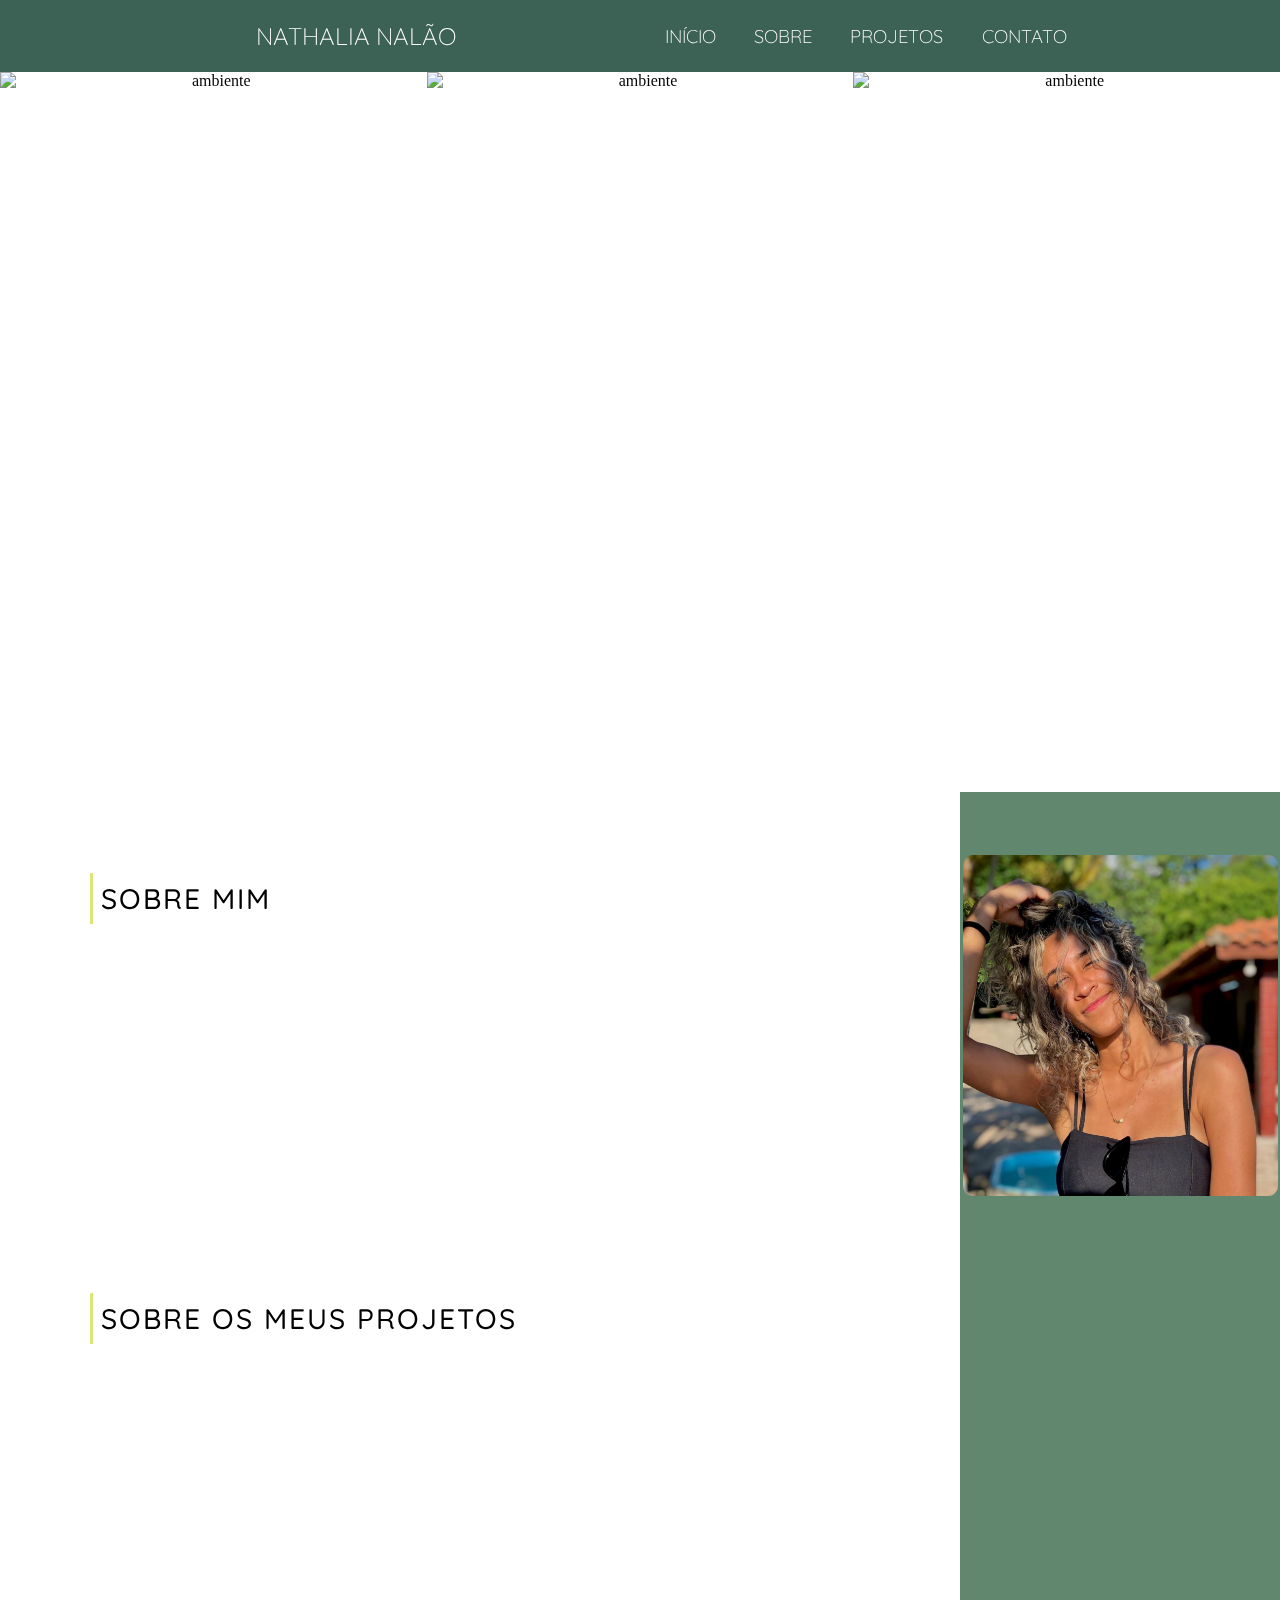
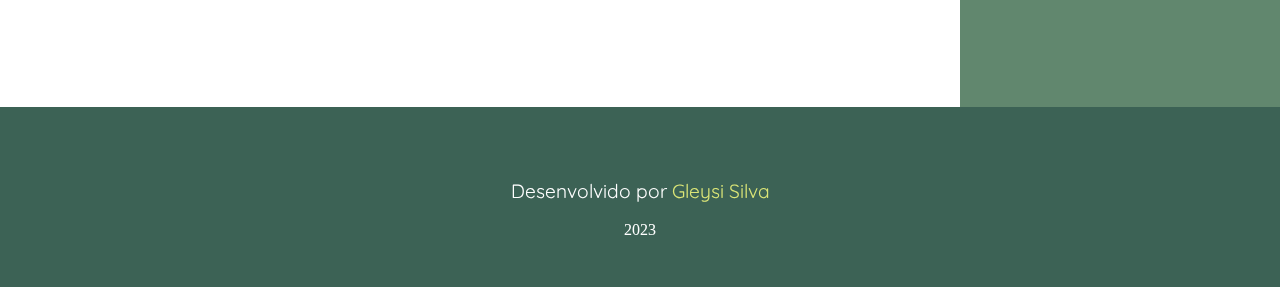
==== commit 290962db: "últimos ajustes gerais antes dos ajustes no formulário" ====
--- a/about.html
+++ b/about.html
@@ -51,9 +51,9 @@
                 <p class="nathalia" data-aos="fade-right">Nathalia Francisco Nalão</p>
             </div>
             <h2 class="section-title">SOBRE MIM</h2>
-            <p id="about-description" data-aos="fade-right">Lorem ipsum dolor sit amet consectetur adipisicing elit. Sunt quis quasi commodi nisi officiis esse consectetur. Autem explicabo aliquid maiores minima ex ea magnam debitis vero, nisi id! Fuga, labore.</p>
+            <p id="about-description" data-aos="fade-right">Meu nome é Nathalia Nalão, tenho 24 anos e sou Técnica em Design de Interiores pela ETec Polivalente. Gosto de desafios, acredito que é por meio do atendimento a diferentes demandas que se consegue obter plena capacitação. É por pensar desta forma que busco ampliar meus horizontes no design atuando em vários de seus nichos.</p>
             <h2 class="section-title">SOBRE OS MEUS PROJETOS</h2>
-            <p id="about-description" data-aos="fade-right">Lorem ipsum dolor sit amet consectetur adipisicing elit. Sunt quis quasi commodi nisi officiis esse consectetur. Autem explicabo aliquid maiores minima ex ea magnam debitis vero, nisi id! Fuga, labore.</p>
+            <p id="about-description" data-aos="fade-right">No momento tenho atuado principalmente na área comercial, para qual trabalho desenvolvendo layouts e mobiliários utilizando das ferramentas BricsCad e Enscape para renderizar tais projetos. Tenho contato com grandes franquias para as quais também faço apresentação em renders 360°, propondo melhor visualização e detalhamento dos produtos vendidos na empresa.</p>
         </div>   
     </main>
     <footer>
--- a/styles/style.css
+++ b/styles/style.css
@@ -25,11 +25,17 @@
   align-items: center;
   margin: 5vh 30vw 7vh 7vw;
 }
+@media (max-width: 599px) {
+  #about-container #about-description {
+    margin: 5vh 8vw 7vh 7vh;
+  }
+}
 #about-container #sidebar {
   position: absolute;
   right: 0;
   top: 88vh;
-  height: 95.6vh;
+  height: 110vh;
+  z-index: -1;
   width: 25vw;
   background-color: #61876e;
   text-align: center;
@@ -392,6 +398,7 @@
   transform: scale(1.2);
   filter: grayscale(0.8);
   cursor: pointer;
+  transition: all linear 0.4s;
 }
 
 /*configuração dos grids por elemento*/
@@ -422,11 +429,16 @@
   height: 100vh;
   background-color: rgba(0, 0, 0, 0.7);
   visibility: hidden;
+  z-index: 1;
+  opacity: 0;
+  transition: visibility 0.8s linear, opacity 0.5s;
 }
 
 /*conteúdo de dentro do modal */
 #modal_img {
   width: 65vw;
+  transform: scale(0);
+  transition: all linear 0.3s;
 }
 
 /*botão "x"*/
@@ -440,6 +452,12 @@
   font-size: 25px;
   border: white solid 1px;
   cursor: pointer;
+}
+#bt_close:hover {
+  color: #000000;
+  background-color: white;
+  border: black solid 1px;
+  transition: all ease 0.4s;
 }
 
 a button.btn-back {
@@ -468,6 +486,10 @@
 /*classe que será adicionada dinamicamente por JS*/
 .modal_active {
   visibility: visible;
+  opacity: 1;
+}
+.modal_active #modal_img {
+  transform: scale(1);
 }
 
 * {
@@ -722,8 +744,8 @@
     left: 15px;
   }
   .menu-toggle .one,
-.menu-toggle .two,
-.menu-toggle .three {
+  .menu-toggle .two,
+  .menu-toggle .three {
     background-color: white;
     height: 3px;
     width: 100%;
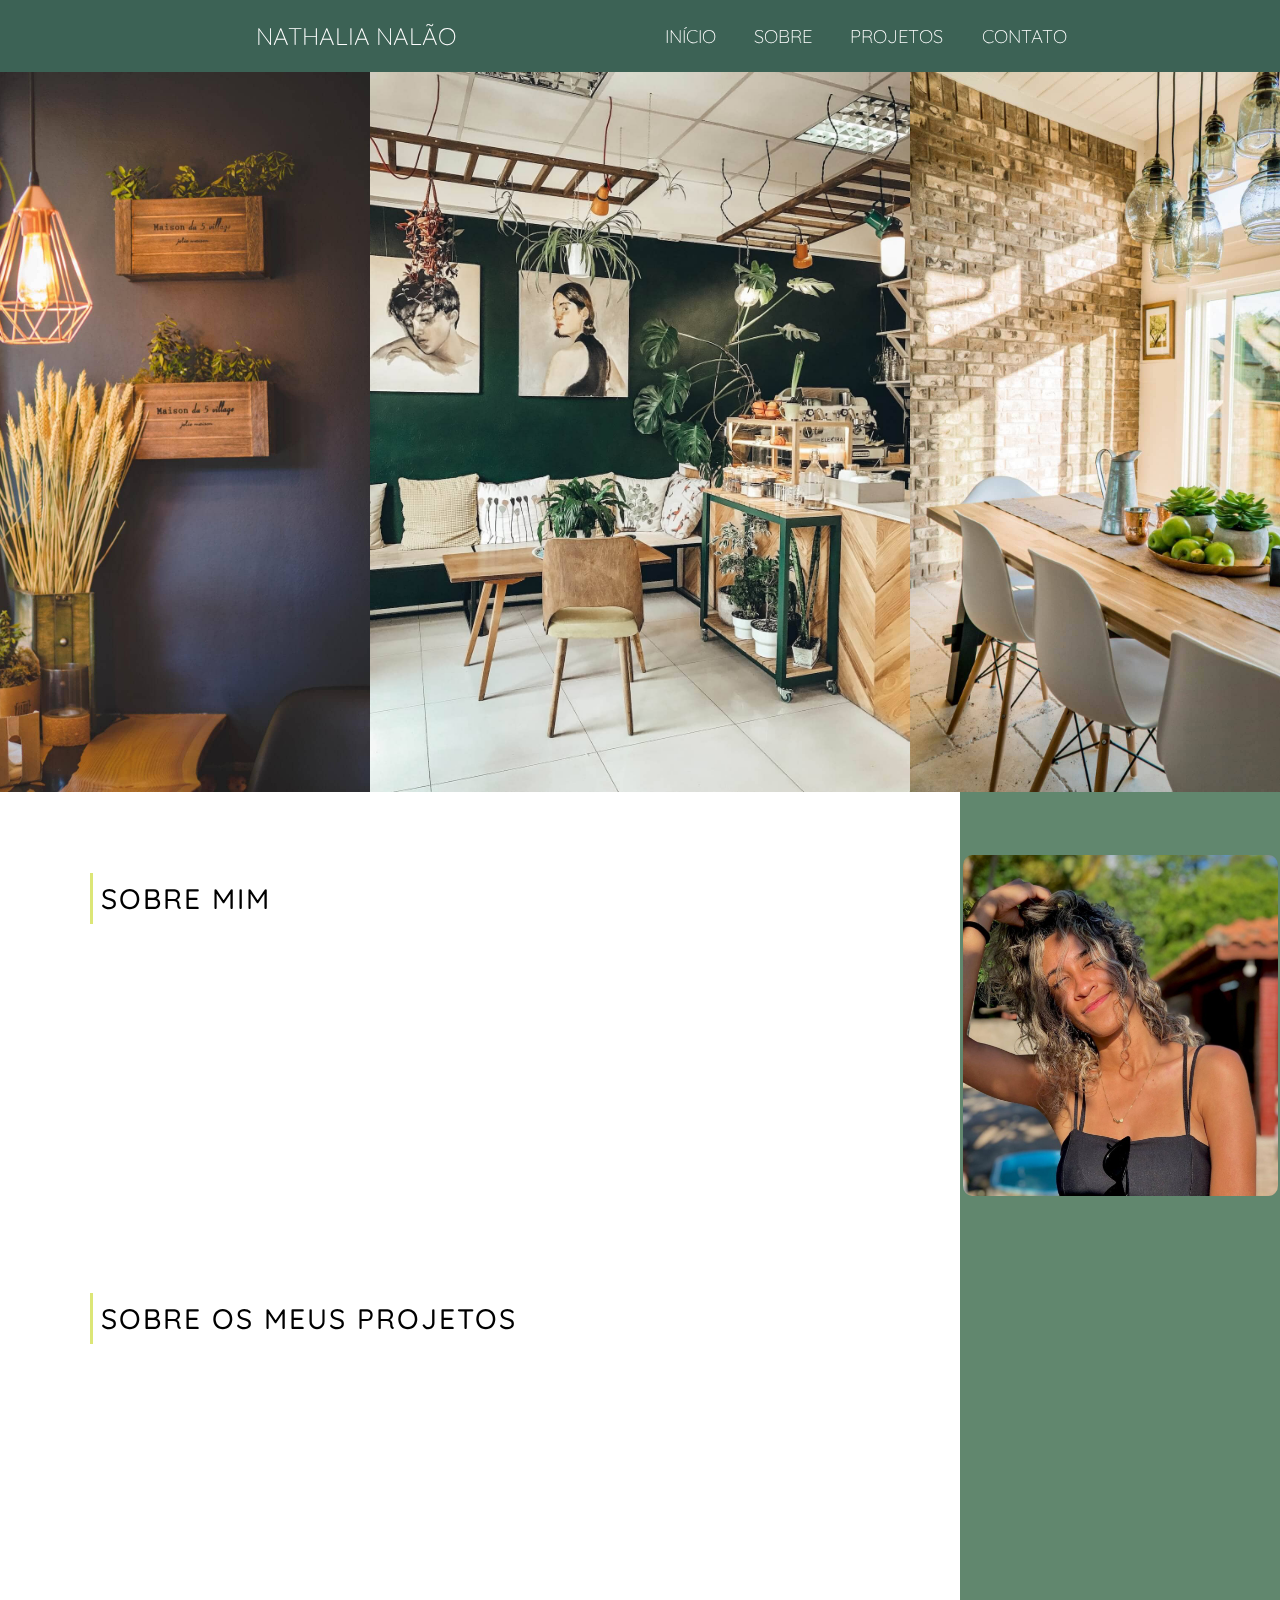
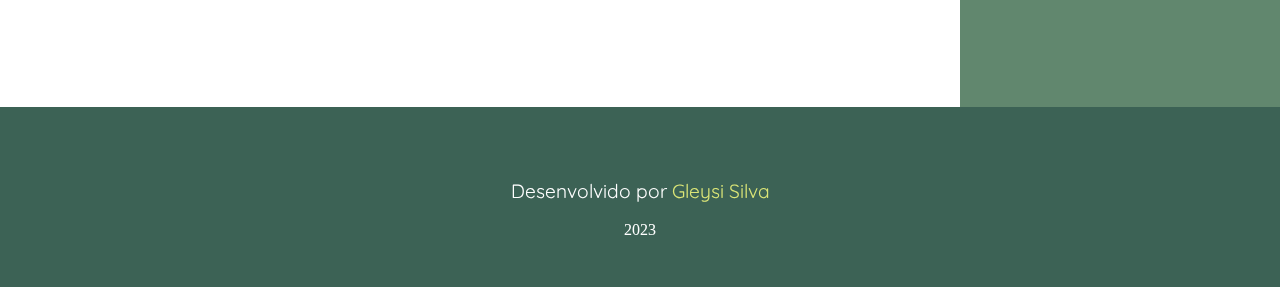
==== commit f50c670d: "atualização do footer" ====
--- a/about.html
+++ b/about.html
@@ -57,7 +57,7 @@
         </div>   
     </main>
     <footer>
-        <p id="developer">Desenvolvido por <a href="#">Gleysi Silva</a></p><!--por meu link-->
+        <p id="developer">Desenvolvido por <a href="https://gleysii.github.io/portfolio/">Gleysi Silva</a></p><!--por meu link-->
         <pp id="year">2023</p>
         <div id="social-media-container">
             <!--sgv com links-->
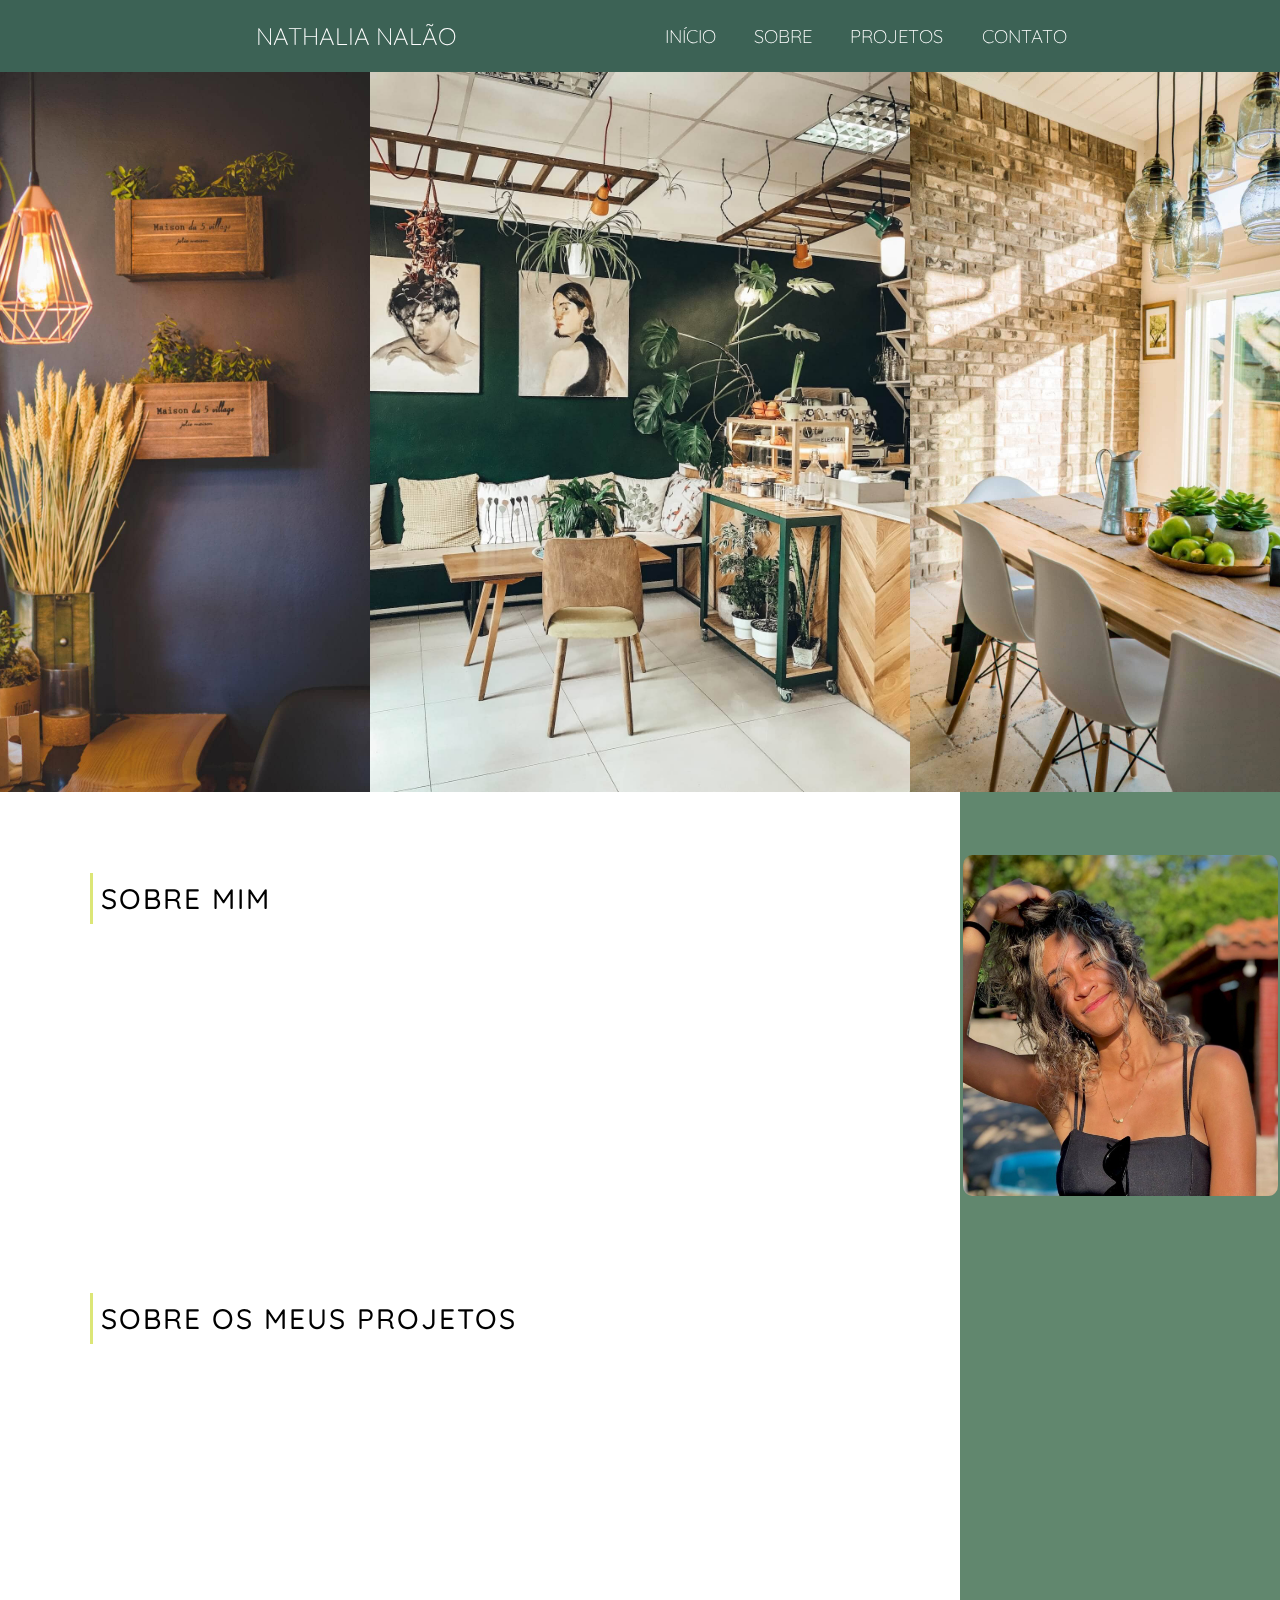
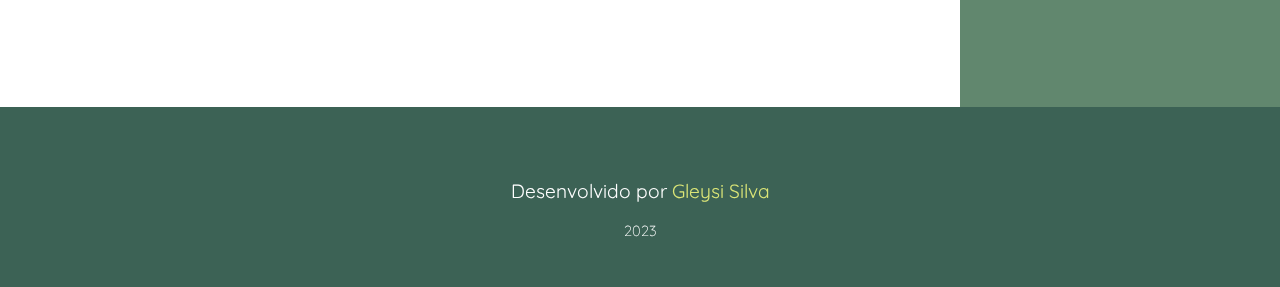
==== commit d61fae0c: "inserção de botão na página about" ====
--- a/about.html
+++ b/about.html
@@ -20,7 +20,7 @@
 <body>
     <header>
         <header>
-            <div class = "top-nav">
+            <div id="back-here" class = "top-nav">
                 <div class = "menu-toggle">
                   <div class="one"></div>
                   <div class="two"></div>
@@ -45,6 +45,7 @@
             <img class="img-mobile" src="img/bg-mobile.jpg" alt="ambiente">
             <img class="img-2" src="img/bg-2.jpg" alt="ambiente">
         </div>
+        <a href="#back-here"><button type="button" class="btn-back" data-aos="fade-up">↑</button></a>
         <div id="about-container">
             <div id="sidebar">
                 <img id="img-profile" src="img/nathalia.jpeg" alt="designer">
@@ -57,10 +58,9 @@
         </div>   
     </main>
     <footer>
-        <p id="developer">Desenvolvido por <a href="https://gleysii.github.io/portfolio/">Gleysi Silva</a></p><!--por meu link-->
-        <pp id="year">2023</p>
+        <p id="developer">Desenvolvido por <a href="https://gleysii.github.io/portfolio/" target="_blank">Gleysi Silva</a></p>
+        <p id="year">2023</p>
         <div id="social-media-container">
-            <!--sgv com links-->
         </div>
     </footer>
     <script src="https://unpkg.com/aos@2.3.1/dist/aos.js"></script>
--- a/styles/style.css
+++ b/styles/style.css
@@ -27,7 +27,7 @@
 }
 @media (max-width: 599px) {
   #about-container #about-description {
-    margin: 5vh 8vw 7vh 7vh;
+    margin: 5vh 8vw 7vh 7vw;
   }
 }
 #about-container #sidebar {
@@ -149,6 +149,11 @@
     padding-right: 7vw;
   }
 }
+@media (max-width: 599px) {
+  .top-nav nav {
+    padding-right: 0;
+  }
+}
 .top-nav nav ul {
   display: flex;
 }
@@ -407,12 +412,12 @@
   grid-row: 1/2;
 }
 
-.row:nth-child(12) {
+.row:nth-child(28) {
   grid-column: 3/4;
   grid-row: 4/5;
 }
 @media (max-width: 599px) {
-  .row:nth-child(12) {
+  .row:nth-child(28) {
     grid-column: 1/2;
     grid-row: 1/2;
   }
@@ -439,6 +444,11 @@
   width: 65vw;
   transform: scale(0);
   transition: all linear 0.3s;
+}
+@media (max-width: 599px) {
+  #modal_img {
+    width: 95vw;
+  }
 }
 
 /*botão "x"*/
@@ -550,11 +560,12 @@
 @media (max-width: 599px) {
   #contact-container .principal-container .formulario-container {
     width: 80vw;
+    height: 70vh;
     border-radius: 2%;
   }
 }
 #contact-container .principal-container .formulario-container form {
-  padding: 7vh 0vw 0vh 0vw;
+  padding: 9vh 0vw 0vh 0vw;
   justify-content: left;
 }
 #contact-container .principal-container .formulario-container form label {
@@ -572,7 +583,7 @@
 }
 @media (min-width: 600px) and (max-width: 1200px) {
   #contact-container .principal-container .formulario-container form label {
-    font-size: 1.2rem;
+    font-size: 0.8571428571rem;
   }
 }
 #contact-container .principal-container .formulario-container form .button-container {
@@ -597,6 +608,11 @@
     width: 61vw;
   }
 }
+@media (min-width: 600px) and (max-width: 1200px) {
+  #contact-container .principal-container .formulario-container form input#email {
+    height: 5vh;
+  }
+}
 #contact-container .principal-container .formulario-container form input#message {
   margin-top: 5vh;
   display: block;
@@ -640,6 +656,12 @@
 }
 #contact-container .principal-container .formulario-container form button a:hover {
   color: white;
+}
+@media (min-width: 600px) and (max-width: 1200px) {
+  #contact-container .principal-container .formulario-container form button {
+    margin-top: 0.5rem;
+    height: 6vh;
+  }
 }
 #contact-container .principal-container .img-contact-container {
   display: flex;
@@ -796,4 +818,19 @@
     font-size: 1.5rem;
     line-height: 4rem;
   }
+}
+* {
+  margin: 0;
+  padding: 0;
+  overflow-x: none;
+}
+
+#thanks-paragraph {
+  text-align: center;
+  padding-top: 10vh;
+  padding-bottom: 10vh;
+  font-size: 1.5rem;
+  font-family: "Quicksand";
+  letter-spacing: 1pt;
+  align-items: center;
 }/*# sourceMappingURL=style.css.map */